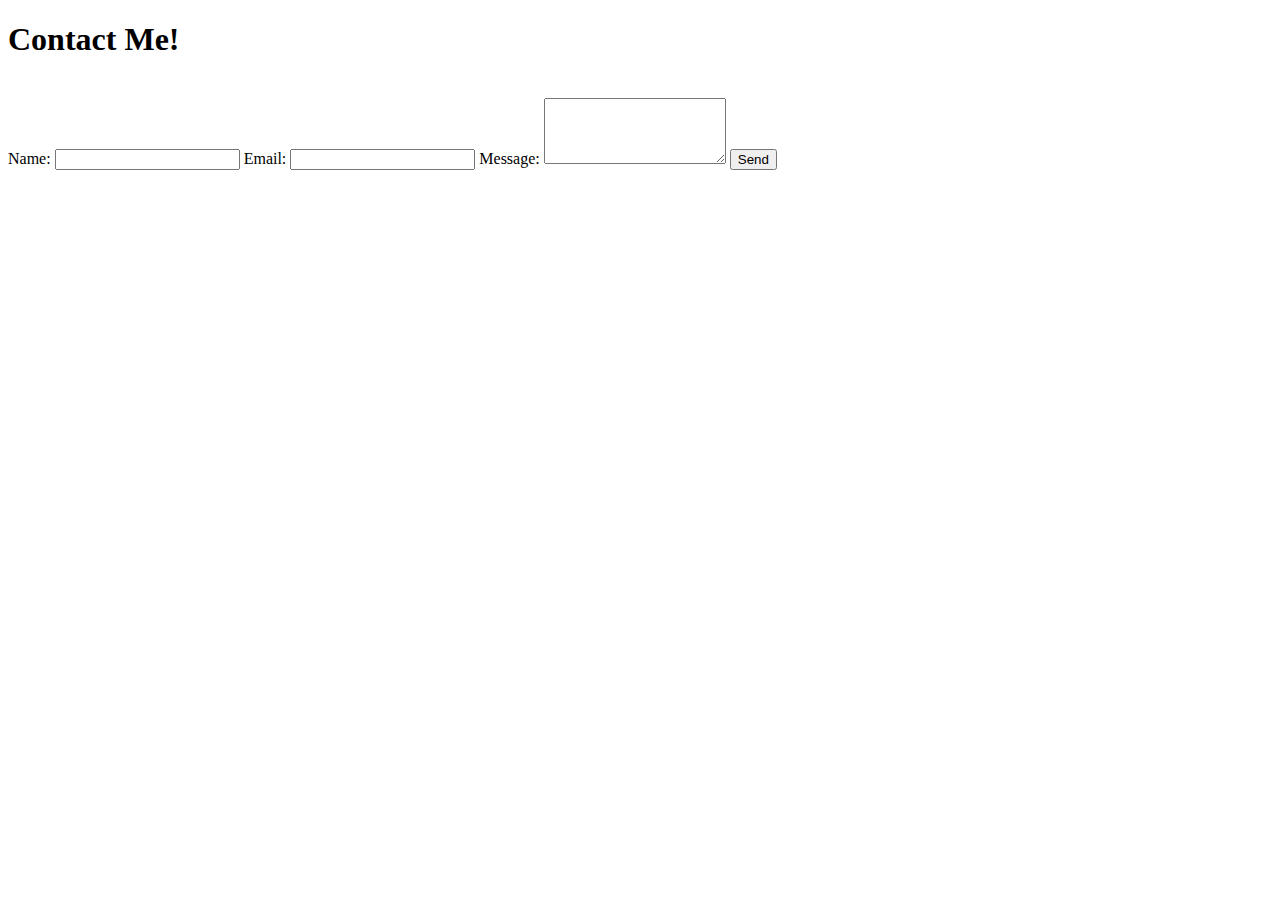
==== contact.html @ 7ad45a45 "Add files via upload" ====
<!DOCTYPE html>
<html lang="en">
<head>
  <meta charset="UTF-8">
  <meta name="viewport" content="width=device-width, initial-scale=1.0">
  <title>Contact</title>
  <link rel="stylesheet" href="style.css"> <!-- Link your CSS file -->
</head>
<body>
  <header>
    <h1>Contact Me!</h1>
    <a href="index.html" style="text-decoration: none; color: rgb(255, 255, 255);">Back to Home</a>
  </header>
  <main>
    <section id="contact">
      <form action="#">
        <label for="name">Name:</label>
        <input type="text" id="name" name="name" required>
        <label for="email">Email:</label>
        <input type="email" id="email" name="email" required>
        <label for="message">Message:</label>
        <textarea id="message" name="message" rows="4" required></textarea>
        <button type="submit">Send</button>
      </form>
    </section>
  </main>
</body>
</html>
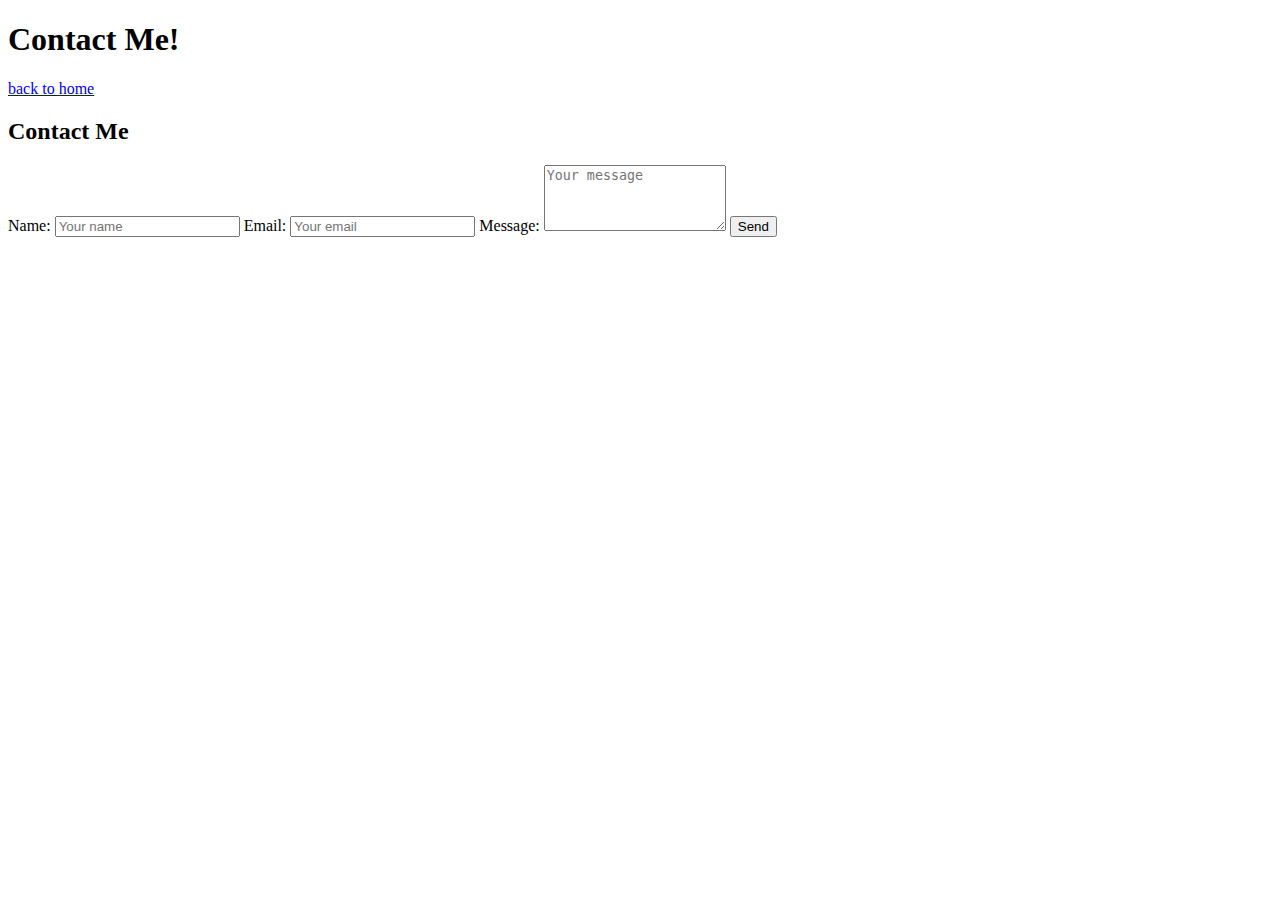
==== commit ebc8d898: "Update contact.html" ====
--- a/contact.html
+++ b/contact.html
@@ -9,20 +9,25 @@
 <body>
   <header>
     <h1>Contact Me!</h1>
-    <a href="index.html" style="text-decoration: none; color: rgb(255, 255, 255);">Back to Home</a>
+    <li><a href="index.html" class="back-to-home">back to home</a></li>
   </header>
   <main>
     <section id="contact">
-      <form action="#">
+      <h2>Contact Me</h2>
+      <form id="contactForm">
         <label for="name">Name:</label>
-        <input type="text" id="name" name="name" required>
+        <input type="text" id="name" name="name" placeholder="Your name" required>
+        
         <label for="email">Email:</label>
-        <input type="email" id="email" name="email" required>
+        <input type="email" id="email" name="email" placeholder="Your email" required>
+        
         <label for="message">Message:</label>
-        <textarea id="message" name="message" rows="4" required></textarea>
+        <textarea id="message" name="message" placeholder="Your message" rows="4" required></textarea>
+        
         <button type="submit">Send</button>
       </form>
-    </section>
+      <p id="formStatus" style="display:none; color: green;">Thank you for your message!</p>
+    </section>    
   </main>
 </body>
-</html>+</html>
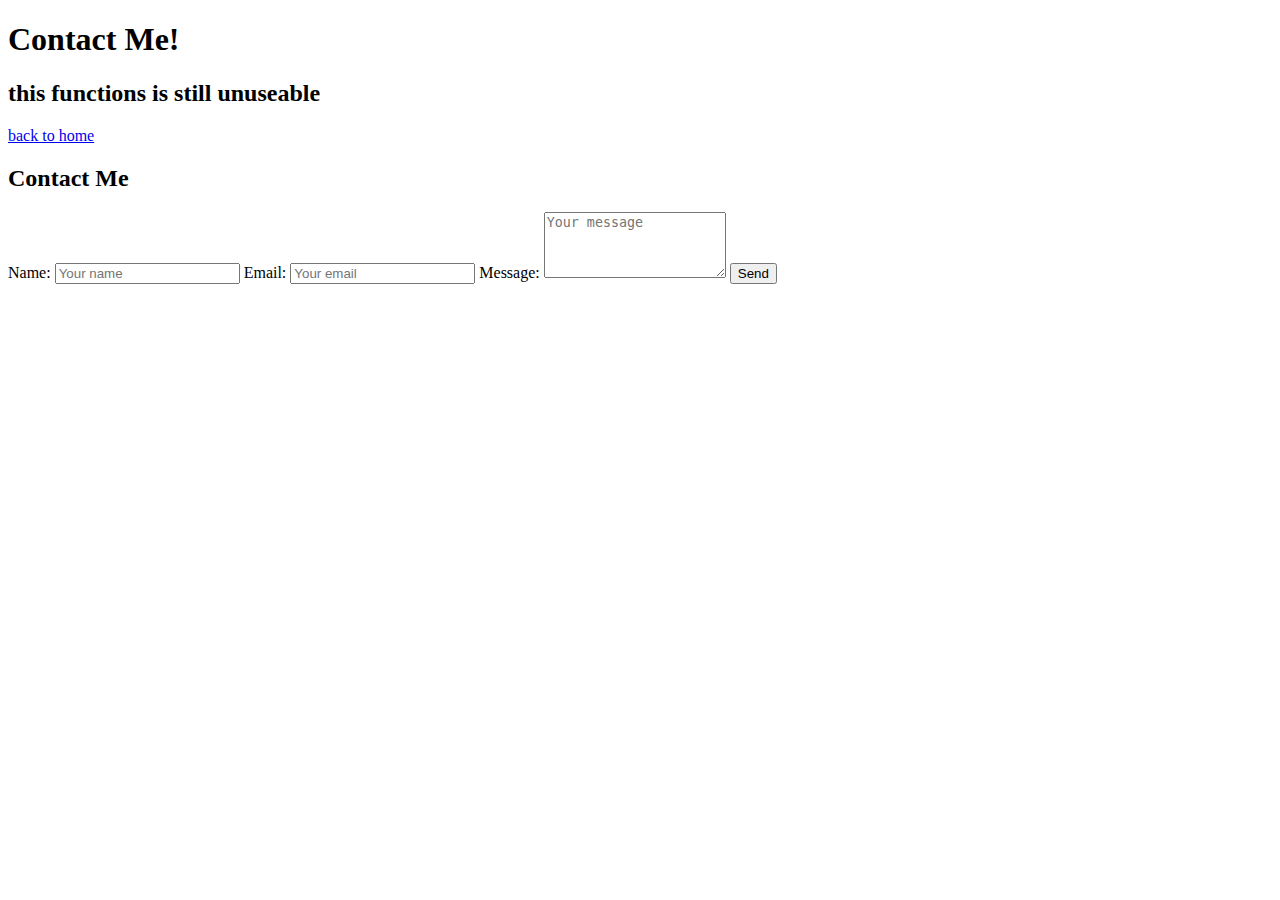
==== commit 9ec3acaf: "Update contact.html" ====
--- a/contact.html
+++ b/contact.html
@@ -9,9 +9,11 @@
 <body>
   <header>
     <h1>Contact Me!</h1>
+    <h2>this functions is still unuseable</h2>
     <li><a href="index.html" class="back-to-home">back to home</a></li>
   </header>
   <main>
+    </script>
     <section id="contact">
       <h2>Contact Me</h2>
       <form id="contactForm">
@@ -25,6 +27,7 @@
         <textarea id="message" name="message" placeholder="Your message" rows="4" required></textarea>
         
         <button type="submit">Send</button>
+        </script>
       </form>
       <p id="formStatus" style="display:none; color: green;">Thank you for your message!</p>
     </section>    
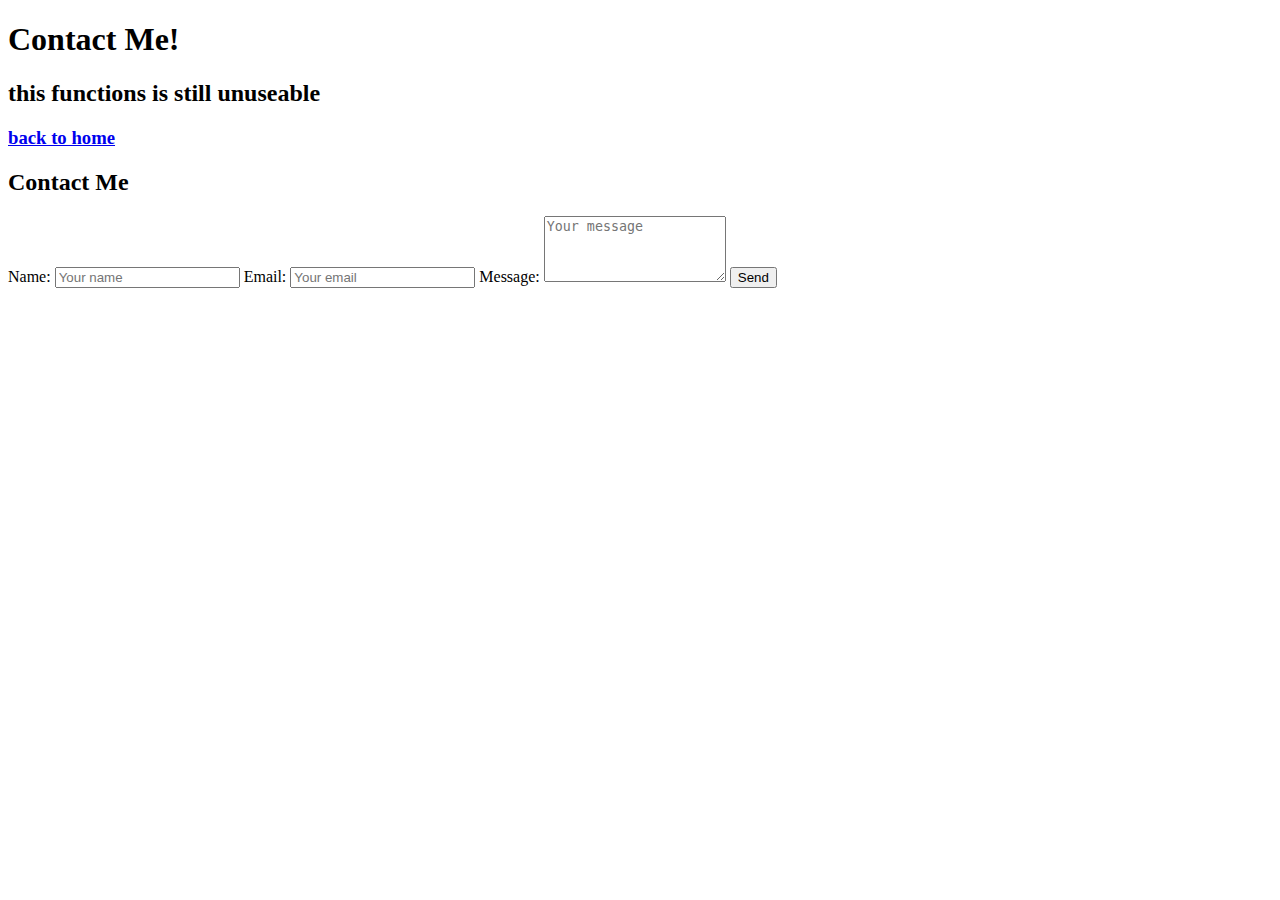
==== commit 8e0e5cb2: "Update contact.html" ====
--- a/contact.html
+++ b/contact.html
@@ -10,7 +10,7 @@
   <header>
     <h1>Contact Me!</h1>
     <h2>this functions is still unuseable</h2>
-    <li><a href="index.html" class="back-to-home">back to home</a></li>
+    <h3><a href="index.html" class="back-to-home">back to home</a></h3>
   </header>
   <main>
     </script>
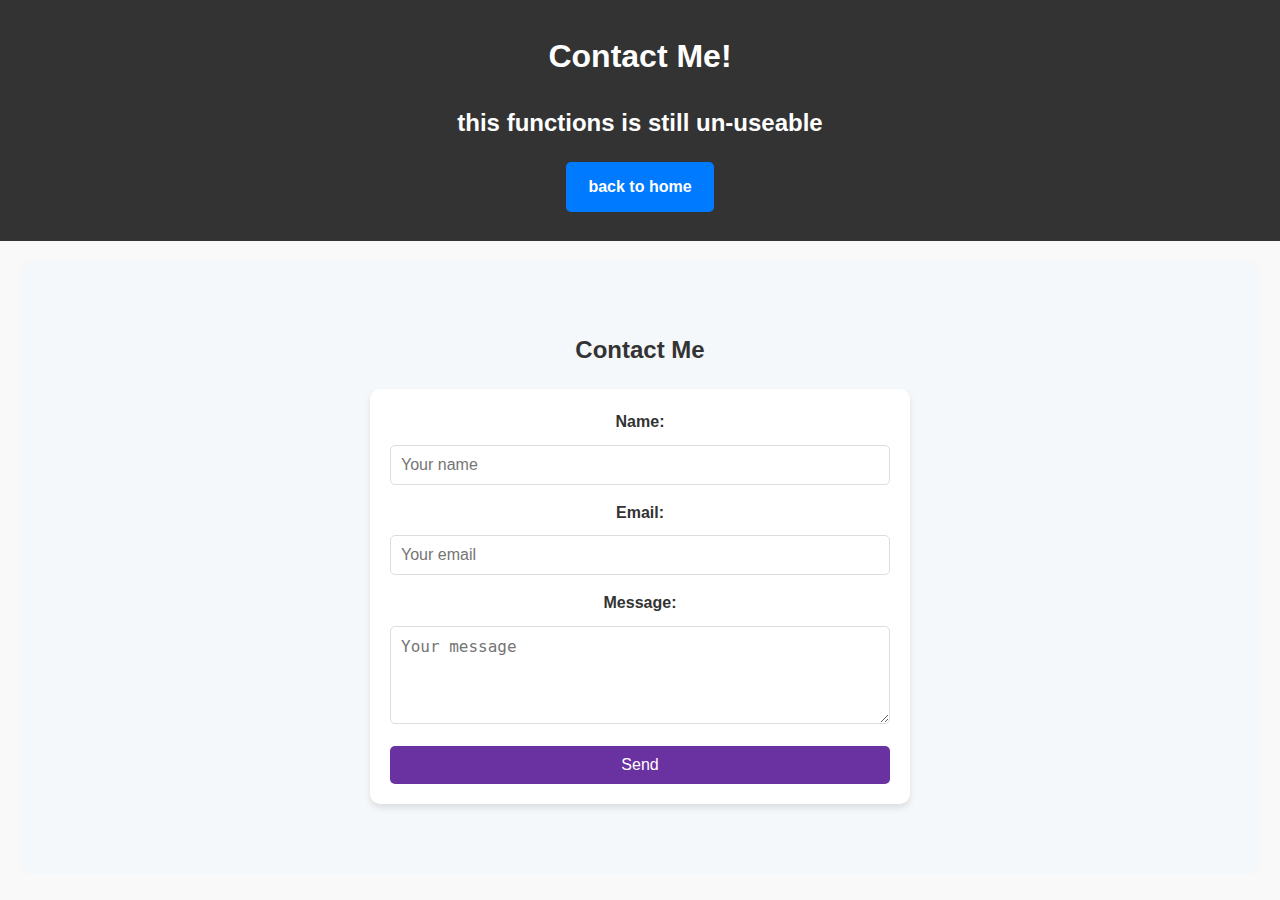
==== commit be447ad5: "Update contact.html" ====
--- a/contact.html
+++ b/contact.html
@@ -9,7 +9,7 @@
 <body>
   <header>
     <h1>Contact Me!</h1>
-    <h2>this functions is still unuseable</h2>
+    <h2>this functions is still un-useable</h2>
     <h3><a href="index.html" class="back-to-home">back to home</a></h3>
   </header>
   <main>
--- a/style.css
+++ b/style.css
@@ -0,0 +1,409 @@
+/* General Styles */
+body {
+  font-family: Arial, sans-serif;
+  margin: 0;
+  padding: 0;
+  background-color: #f9f9f9;
+  color: #333;
+  line-height: 1.6;
+}
+
+header {
+  background-color: #333;
+  color: white;
+  padding: 10px 20px;
+  text-align: center;
+}
+
+nav ul {
+  list-style: none;
+  padding: 0;
+  display: flex;
+  justify-content: center;
+}
+
+nav ul li {
+  margin: 0 10px;
+}
+
+nav ul li a {
+  color: white;
+  text-decoration: none;
+}
+
+main {
+  padding: 20px;
+}
+/* Unified Container for About and Contact */
+#about-contact-container {
+  display: flex; /* Aligns sections horizontally */
+  justify-content: space-between; /* Adds spacing between the content */
+  align-items: flex-start; /* Aligns content to the top */
+  padding: 20px; /* Adds padding inside the container */
+  background-color: #f4f8fb; /* Unified light blue background */
+  border-radius: 10px; /* Rounded corners for the whole container */
+  box-shadow: 0 4px 8px rgba(0, 0, 0, 0.1); /* Subtle shadow for depth */
+  gap: 20px; /* Adds spacing between About and Contact */
+}
+
+/* Individual Sections */
+#about, #contact {
+  flex: 1; /* Makes both sections take equal space */
+  padding: 20px; /* Adds internal padding */
+  background-color: transparent; /* Makes sections blend with the container */
+  margin: 0; /* Removes individual margins */
+  border: none; /* Removes individual borders */
+  box-shadow: none; /* Removes individual shadows */
+}
+/* Contact Section */
+#contact {
+  flex: 1; /* Takes up available space */
+  background-color: #f4f8fb; /* Light blue background */
+  padding: 20px;
+  border-radius: none;
+  box-shadow: none;
+  text-align: center;
+}
+/* Contact Section */
+section#contact {
+  background-color: #f4f8fb; /* Light blue background */
+  padding: 50px 20px; /* Add spacing around the section */
+  border-radius: 10px; /* Slightly rounded corners */
+  box-shadow: none; /* Subtle shadow for depth */
+  text-align: center; /* Center text */
+}
+
+/* Form Styles */
+form {
+  max-width: 600px;
+  margin: 0 auto;
+  padding: 20px;
+  background-color: white; /* White background for contrast */
+  border-radius: 10px; /* Rounded corners for the form */
+  box-shadow: 0 4px 6px rgba(0, 0, 0, 0.1); /* Shadow for the form */
+}
+
+/* Labels */
+label {
+  font-weight: bold;
+  color: #333; /* Dark gray for text */
+  margin-top: 10px;
+}
+
+/* Inputs and Textarea */
+input, textarea {
+  width: 100%;
+  padding: 10px;
+  margin: 10px 0;
+  border: 1px solid #ccc; /* Light gray border */
+  border-radius: 5px;
+  box-sizing: border-box;
+}
+
+input:focus, textarea:focus {
+  border-color: #007BFF; /* Blue border on focus */
+  outline: none;
+  box-shadow: 0 0 5px rgba(0, 123, 255, 0.5);
+}
+
+/* Button */
+button {
+  background-color: #007BFF; /* Blue background */
+  color: white;
+  border: none;
+  border-radius: 5px;
+  padding: 10px 15px;
+  cursor: pointer;
+  font-size: 16px;
+}
+
+button:hover {
+  background-color: #0056b3; /* Darker blue on hover */
+}
+html {
+  scroll-behavior: smooth; /* Enables smooth scrolling */
+}
+/* เพิ่มเอฟเฟกต์สำหรับปุ่มหรือลิงก์ */
+a {
+  color: #0077ff; /* สีปกติ */
+  text-decoration: none;
+  transition: color 0.3s, transform 0.3s; /* ใส่การเปลี่ยนแปลงอย่างนุ่มนวล */
+}
+/* สไตล์พื้นฐานของปุ่ม */
+a.back-to-home {
+  display: inline-block;
+  background-color: #007BFF; /* สีพื้นหลังน้ำเงิน */
+  color: white; /* สีตัวอักษร */
+  padding: 10px 20px;
+  text-decoration: none;
+  font-size: 16px;
+  font-weight: bold;
+  border-radius: 5px; /* มุมมน */
+  transition: background-color 0.3s ease, transform 0.2s ease; /* เพิ่ม transition */
+}
+
+/* Animation เมื่อชี้เมาส์ */
+a.contact {
+  display: inline-block; /* ทำให้เป็นบล็อกเพื่อให้ดูเหมือนปุ่ม */
+  padding: 10px 20px; /* เพิ่มพื้นที่ภายในปุ่ม */
+  background-color: #007BFF; /* สีน้ำเงินพื้นหลัง */
+  color: white; /* สีตัวอักษร */
+  border: 2px solid #007BFF; /* กรอบสีเดียวกับพื้นหลัง */
+  border-radius: 5px; /* ทำมุมโค้งมน */
+  text-align: center; /* จัดข้อความให้อยู่กึ่งกลาง */
+  text-decoration: none; /* ลบขีดเส้นใต้ */
+  font-size: 16px; /* ขนาดตัวอักษร */
+  transition: background-color 0.3s ease, transform 0.2s ease; /* เพิ่มเอฟเฟกต์ */
+}
+a.contact:hover {
+  background-color: #dd1414; /* สีเปลี่ยนเมื่อชี้เมาส์ */
+  border-color: #dd1414; /* เปลี่ยนสีกรอบตามพื้นหลัง */
+  transform: scale(1.1); /* ขยายเล็กน้อย */
+}
+a.back-to-home {
+  display: inline-block; /* ทำให้เป็นบล็อกเพื่อให้ดูเหมือนปุ่ม */
+  padding: 10px 20px; /* เพิ่มพื้นที่ภายในปุ่ม */
+  background-color: #007BFF; /* สีน้ำเงินพื้นหลัง */
+  color: white; /* สีตัวอักษร */
+  border: 2px solid #007BFF; /* กรอบสีเดียวกับพื้นหลัง */
+  border-radius: 5px; /* ทำมุมโค้งมน */
+  text-align: center; /* จัดข้อความให้อยู่กึ่งกลาง */
+  text-decoration: none; /* ลบขีดเส้นใต้ */
+  font-size: 16px; /* ขนาดตัวอักษร */
+  transition: background-color 0.3s ease, transform 0.2s ease; /* เพิ่มเอฟเฟกต์ */
+}
+a.back-to-home:hover {
+  background-color: #dd1414; /* สีเปลี่ยนเมื่อชี้เมาส์ */
+  border-color: #dd1414; /* เปลี่ยนสีกรอบตามพื้นหลัง */
+  transform: scale(1.1); /* ขยายเล็กน้อย */
+}
+/* Keyframes สำหรับ Bounce */
+@keyframes bounce {
+  0%, 100% {
+    transform: translateY(0);
+  }
+  50% {
+    transform: translateY(-5px);
+  }
+}
+/* About Me Section */
+#about {
+  background-color: #e0f7fa; /* Light Cyan */
+  padding: 20px;
+  border-radius: 10px;
+  box-shadow: 0 4px 6px rgba(0, 0, 0, 0.1);
+  text-align: center;
+  height: 250px;
+  width: 50%;
+}
+
+#about ul {
+  list-style: none;
+  padding: 0;
+}
+
+#about ul li {
+  padding: 5px 0;
+}
+
+/* Projects Section */
+#projects {
+  background-color: #fff3e0; /* Light Orange */
+  padding: 20px;
+  border-radius: 10px;
+  box-shadow: 0 4px 6px rgba(0, 0, 0, 0.1);
+  text-align: center;
+  height: 250px;
+  width: 50%;
+}
+
+.project-item {
+  margin-bottom: 15px;
+}
+
+.project-item h3 {
+  margin-bottom: 5px;
+  color: #333;
+}
+
+.project-item p {
+  color: #555;
+}
+/* Animation for Sections */
+#about, #projects {
+  animation: fadeIn 1s ease-in-out;
+}
+
+@keyframes fadeIn {
+  from {
+    opacity: 0;
+    transform: translateY(20px);
+  }
+  to {
+    opacity: 1;
+    transform: translateY(0);
+  }
+}
+/* Animation for the Header Title */
+.fade-in {
+  opacity: 0; /* เริ่มต้นด้วยความโปร่งใส */
+  animation: fadeInHeader 2s ease-in-out forwards; /* ใช้ animation */
+}
+
+/* Keyframes สำหรับ Fade-In */
+@keyframes fadeInHeader {
+  from {
+    opacity: 0; /* เริ่มต้นโปร่งใส */
+    transform: translateY(-20px); /* เลื่อนขึ้นเล็กน้อย */
+  }
+  to {
+    opacity: 1; /* ปรากฏชัดเจน */
+    transform: translateY(0); /* กลับตำแหน่งปกติ */
+  }
+}
+/* Form Container */
+form {
+  max-width: 500px;
+  margin: 20px auto;
+  padding: 20px;
+  background-color: #fff;
+  border-radius: 10px;
+  box-shadow: 0 4px 6px rgba(0, 0, 0, 0.1);
+}
+
+/* Input and Textarea */
+input, textarea {
+  width: 100%;
+  padding: 10px;
+  margin-bottom: 15px;
+  border: 1px solid #ddd;
+  border-radius: 5px;
+  font-size: 16px;
+}
+
+/* Submit Button */
+button {
+  width: 100%;
+  padding: 10px;
+  background-color: #6a31a0;
+  color: white;
+  border: none;
+  border-radius: 5px;
+  font-size: 16px;
+  cursor: pointer;
+}
+
+button:hover {
+  background-color: #0056b3;
+}
+/* Dynamic Content Section */
+#dynamic-content {
+  background-color: #f0f8ff; /* Light blue background */
+  padding: 20px;
+  border-radius: 10px;
+  text-align: center;
+  margin-top: 20px;
+  box-shadow: 0 4px 6px rgba(0, 0, 0, 0.1);
+}
+
+#dynamic-content h2 {
+  font-size: 24px;
+  margin-bottom: 10px;
+}
+
+#dynamic-content p {
+  font-size: 18px;
+  font-style: italic;
+  color: #555;
+}
+/* Blog Section */
+#blog {
+  margin-top: 40px;
+  padding: 20px;
+  background-color: #f9f9f9;
+  border-radius: 10px;
+  box-shadow: 0 4px 6px rgba(0, 0, 0, 0.1);
+}
+
+#blog h2 {
+  text-align: center;
+  font-size: 24px;
+  margin-bottom: 20px;
+}
+
+.blog-post {
+  background-color: white;
+  margin-bottom: 20px;
+  padding: 15px;
+  border-radius: 5px;
+  box-shadow: 0 2px 4px rgba(0, 0, 0, 0.1);
+}
+
+.blog-post h3 {
+  font-size: 20px;
+  color: #333;
+}
+
+.blog-post p {
+  color: #666;
+  font-size: 16px;
+  margin: 10px 0;
+}
+
+.read-more {
+  display: inline-block;
+  padding: 5px 10px;
+  background-color: #007BFF;
+  color: white;
+  text-decoration: none;
+  border-radius: 5px;
+  font-size: 14px;
+  margin-top: 10px;
+}
+
+.read-more:hover {
+  background-color: #0056b3;
+}
+.hidden {
+  display: none;
+}
+
+.visible {
+  display: block;
+}
+.modal {
+  display: none;
+  position: fixed;
+  z-index: 1;
+  left: 0;
+  top: 0;
+  width: 100%;
+  height: 100%;
+  background-color: rgba(0, 0, 0, 0.5);
+}
+
+.modal-content {
+  background-color: white;
+  margin: 15% auto;
+  padding: 20px;
+  border: 1px solid #888;
+  width: 50%;
+  border-radius: 10px;
+}
+
+.close {
+  color: #aaa;
+  float: right;
+  font-size: 28px;
+  font-weight: bold;
+  cursor: pointer;
+}
+
+.close:hover,
+.close:focus {
+  color: black;
+  text-decoration: none;
+  cursor: pointer;
+}
+
+
